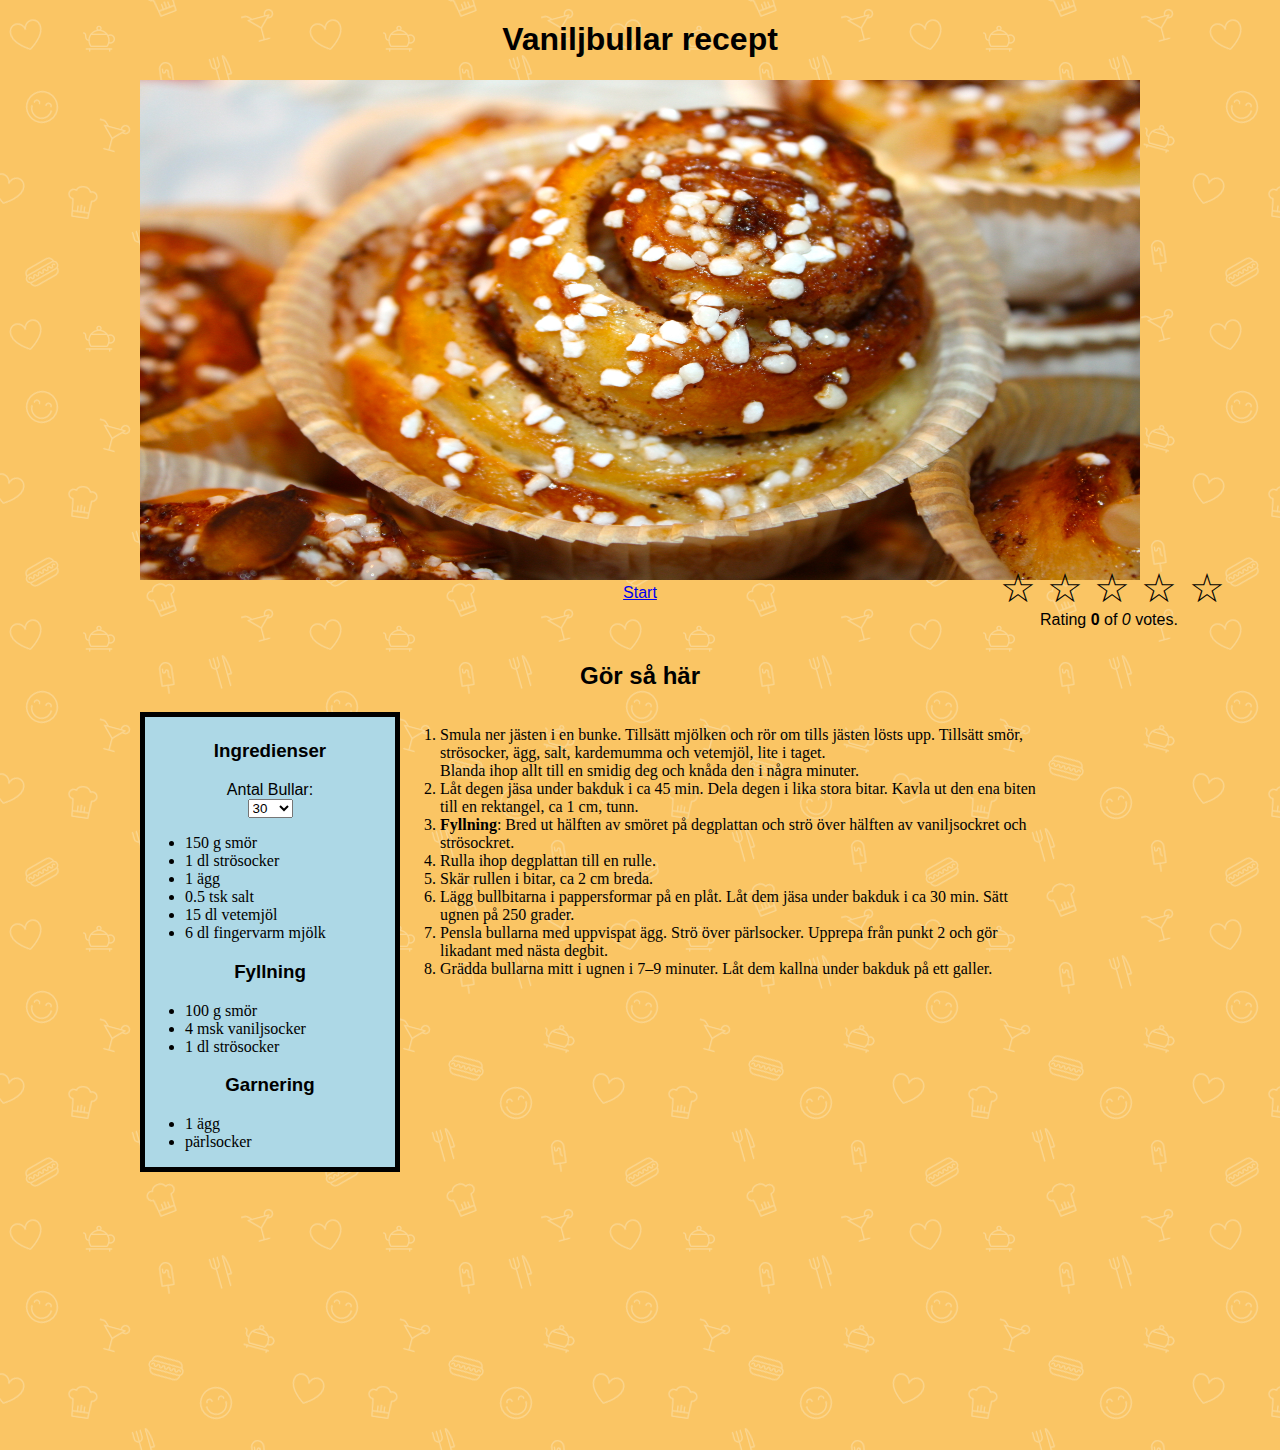
==== assets/page/recept.html @ a4e27f45 "aa" ====
<!DOCTYPE html>
<html lang="sv">
<head>
	<link rel="stylesheet" type="text/css" href="../style/main.css">
	<meta charset="utf-8"/>
	<title>Vaniljbullar</title>
</head>
<body>
	<div id ="wrapper">
		<header>
			<h1>Vaniljbullar recept</h1>	
		</header>
			<div id="vaniljbulle">
				<img src="../resource/vaniljbulle.jpg" alt="bullarimg" 
				height="500" width="1000">
			</div>
			<nav>
				<a href="slutuppgift.html">Start</a>
			</nav>
			<section>
				<article>
					<div id="starE"></div>
					 <p class="stars">
					 <span id="star5" class="rating">&star;</span>
					 <span id="star4" class="rating">&star;</span>
					 <span id="star3" class="rating">&star;</span>
					 <span id="star2" class="rating">&star;</span>
					 <span id="star1" class="rating">&star;</span>	
					 </p>
	                <p class="vote">Rating <strong>0</strong> of <em>0</em> votes. </p>
	                <div id="loading"></div>
                </article>
			</section>
			<header>
				<h2>Gör så här</h2>
			</header>
		<aside>
			<header>
				<h3>Ingredienser</h3>
				<label>
	                Antal Bullar:<form>
				<select class="select" id="batchNum" onchange="setBatchNum()">
					<option value="30">30</option>
					<option value="40">40</option>
					<option value="50">50</option>
					<option value="60">60</option>
					<option value="70">70</option>
					<option value="80">80</option>
					<option value="90">90</option>
					<option value="100">100</option>
				</select>
			</form>
				</label>
			</header>	
			
			<ul>
				<li><span id="butter">150</span> g smör</li>
				<li><span id="sugar">1</span> dl strösocker</li>
				<li><span id="egg">1</span> ägg</li>
				<li><span id="salt">0.5</span> tsk salt</li>
				<li><span id="flour">15</span> dl vetemjöl</li>
				<li><span id="milk">6</span> dl fingervarm mjölk</li>
			</ul>
			<header>
				<h3>Fyllning</h3>
			</header>
			<ul>
				<li><span id="butter2">100</span> g smör</li>
				<li><span id="vanillasugar">4</span> msk vaniljsocker</li>
				<li><span id="sugar2">1</span> dl strösocker</li>
			</ul>
			<header>
				<h3>Garnering</h3>
			</header>
			<ul>
				<li><span id="egg2">1</span> ägg</li>
				<li>pärlsocker</li>
			</ul>		
		</aside>
		<main>
			<section>
			<ol>
				<li>Smula ner jästen i en bunke. Tillsätt mjölken och rör om tills jästen lösts upp. Tillsätt smör, strösocker, ägg, salt, kardemumma och vetemjöl, lite i taget.<br> Blanda ihop allt till en smidig deg och knåda den i några minuter.</li>
				<li>Låt degen jäsa under bakduk i ca 45 min. Dela degen i lika stora bitar. Kavla ut den ena biten till en rektangel, ca 1 cm, tunn.</li>
				<li><strong>Fyllning</strong>: Bred ut hälften av smöret på degplattan och strö över hälften av vaniljsockret och strösockret.</li>
				<li>Rulla ihop degplattan till en rulle.</li>
				<li>Skär rullen i bitar, ca 2 cm breda.</li>
				<li>Lägg bullbitarna i pappersformar på en plåt. Låt dem jäsa under bakduk i ca 30 min. Sätt ugnen på 250 grader.</li>
				<li>Pensla bullarna med uppvispat ägg. Strö över pärlsocker. Upprepa från punkt 2 och gör likadant med nästa degbit.</li>
				<li>Grädda bullarna mitt i ugnen i 7–9 minuter. Låt dem kallna under bakduk på ett galler.</li>
			</ol>
			</section>	
		</main>
	</div>
	<script type="text/javascript" src="../script/mainscript.js">
	</script>
	<script type="text/javascript" src="../script/vote.js"></script>

</body>
</html>
---- assets/style/main.css ----
body{
	background-image: url("../resource/food.png"); 
}
#wrapper {
	margin: 0 auto;
	width:1000px;
	height:auto;
}
#rubrik{
	text-align: center;
	margin: 0;
	padding: 0;
	font-family: sans-serif;
	width: auto;
	height: auto;
}
#vaniljbulle{
	text-align:center;
}
.stars{
	position: absolute;
	color: black;
	left: 1000px;
	top: 525px;
	font-size: 40px;
	unicode-bidi: bidi-override;
	direction: rtl;
}
.stars span{
	cursor: pointer;
}
#star1:hover,
#star2:hover,
#star3:hover,
#star4:hover,
#star5:hover
{
	color: yellow;
}

.vote{
	position: absolute;
	left: 1040px;
	top: 595px;
}
#loading{
	position: absolute;
	left: 1070px;
	top: 630px;
}
.c-rating {
  display: -webkit-box;
  display: -webkit-flex;
  display: -ms-flexbox;
  display: flex;
  list-style: none;
  margin: 0;
  padding: 0;
}

.c-rating__item {
  -webkit-box-flex: 0;
  -webkit-flex: 0 0 24px;
      -ms-flex: 0 0 24px;
          flex: 0 0 24px;
  height: 24px;
  background: url("../resource/stars.svg");
  background-position: 0 0;
  cursor: pointer;
}

.c-rating__item:hover,
.c-rating__item.is-active {
  background-position: -24px 0;
}
#starE {
  width:40px;
  height:40px;
  margin: 0 auto;
}

nav{
	margin:0 auto;
	text-align: center;
	font-family: sans-serif;
}
header{
	margin:0 auto;
	text-align: center;
	font-family: sans-serif;
}
h2{
	text-align: center;
	font-family: sans-serif;
}
p{
	text-align: center;
	font-family: sans-serif;
}
li{
	
}

aside{
	float:left;
	background-color: lightblue;
	margin-top: 2px;
	padding-top: 5px;
 	height: auto;
 	width: 250px;
 	border-style: solid;
	border-width: 5px;
 	border-color: black;
}
main{
	 height: 740px;
	 width: 740px;
	 float:right;
}
section {
	clear:both;
	width:650px;
	height:auto;
}
label:hover{
	background-color: yellow;
}
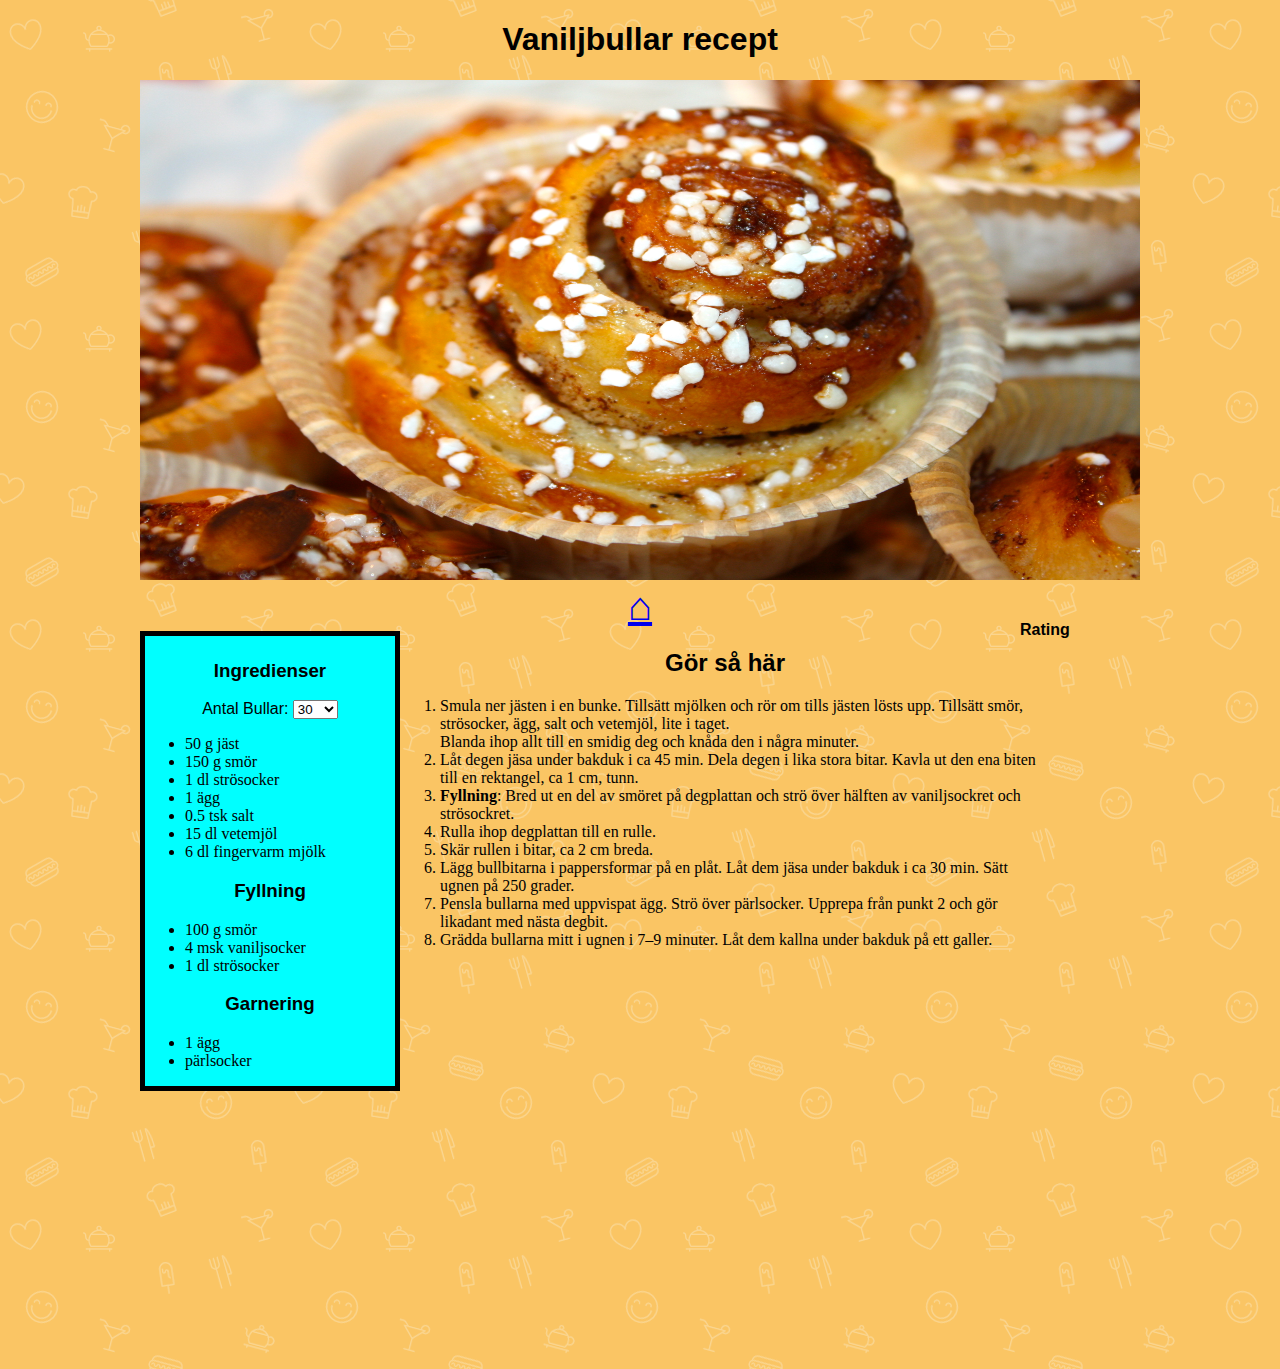
==== commit f5413feb: "klar" ====
--- a/assets/page/recept.html
+++ b/assets/page/recept.html
@@ -11,34 +11,37 @@
 			<h1>Vaniljbullar recept</h1>	
 		</header>
 			<div id="vaniljbulle">
+			<!--http://media.hemmahosandrea.se/2013/10/IMG_5040-1024x682.jpg-->
 				<img src="../resource/vaniljbulle.jpg" alt="bullarimg" 
 				height="500" width="1000">
 			</div>
 			<nav>
-				<a href="slutuppgift.html">Start</a>
+				<div id="home">
+				<a href="slutuppgift.html">	&#8962;</a>
+				</div>
 			</nav>
-			<section>
-				<article>
-					<div id="starE"></div>
-					 <p class="stars">
-					 <span id="star5" class="rating">&star;</span>
-					 <span id="star4" class="rating">&star;</span>
-					 <span id="star3" class="rating">&star;</span>
-					 <span id="star2" class="rating">&star;</span>
-					 <span id="star1" class="rating">&star;</span>	
-					 </p>
-	                <p class="vote">Rating <strong>0</strong> of <em>0</em> votes. </p>
-	                <div id="loading"></div>
-                </article>
-			</section>
-			<header>
-				<h2>Gör så här</h2>
-			</header>
+				<section>
+	               <header><h4 id="votes">Rating</h4></header>
+				<div id ="stars">
+					<span id="star1" class="star">&starf;</span>
+					<span id="star2" class="star">&starf;</span>
+					<span id="star3" class="star">&starf;</span>
+					<span id="star4" class="star">&starf;</span>
+					<span id="star5" class="star">&starf;</span>
+					
+					<span id="rating1" class="rating"></span>
+					<span id="rating2" class="rating"></span>
+					<span id="rating3" class="rating"></span>
+					<span id="rating4" class="rating"></span>
+					<span id="rating5" class="rating"></span>
+				</div>				
+                </section>
+			
 		<aside>
 			<header>
 				<h3>Ingredienser</h3>
 				<label>
-	                Antal Bullar:<form>
+	                Antal Bullar:
 				<select class="select" id="batchNum" onchange="setBatchNum()">
 					<option value="30">30</option>
 					<option value="40">40</option>
@@ -49,11 +52,12 @@
 					<option value="90">90</option>
 					<option value="100">100</option>
 				</select>
-			</form>
+			
 				</label>
 			</header>	
 			
 			<ul>
+				<li><span id="yeast">50</span> g jäst</li>
 				<li><span id="butter">150</span> g smör</li>
 				<li><span id="sugar">1</span> dl strösocker</li>
 				<li><span id="egg">1</span> ägg</li>
@@ -79,10 +83,13 @@
 		</aside>
 		<main>
 			<section>
+			<header>
+				<h2>Gör så här</h2>
+			</header>
 			<ol>
-				<li>Smula ner jästen i en bunke. Tillsätt mjölken och rör om tills jästen lösts upp. Tillsätt smör, strösocker, ägg, salt, kardemumma och vetemjöl, lite i taget.<br> Blanda ihop allt till en smidig deg och knåda den i några minuter.</li>
+				<li>Smula ner jästen i en bunke. Tillsätt mjölken och rör om tills jästen lösts upp. Tillsätt smör, strösocker, ägg, salt och vetemjöl, lite i taget.<br> Blanda ihop allt till en smidig deg och knåda den i några minuter.</li>
 				<li>Låt degen jäsa under bakduk i ca 45 min. Dela degen i lika stora bitar. Kavla ut den ena biten till en rektangel, ca 1 cm, tunn.</li>
-				<li><strong>Fyllning</strong>: Bred ut hälften av smöret på degplattan och strö över hälften av vaniljsockret och strösockret.</li>
+				<li><strong>Fyllning</strong>: Bred ut en del av smöret på degplattan och strö över hälften av vaniljsockret och strösockret.</li>
 				<li>Rulla ihop degplattan till en rulle.</li>
 				<li>Skär rullen i bitar, ca 2 cm breda.</li>
 				<li>Lägg bullbitarna i pappersformar på en plåt. Låt dem jäsa under bakduk i ca 30 min. Sätt ugnen på 250 grader.</li>
--- a/assets/style/main.css
+++ b/assets/style/main.css
@@ -17,66 +17,62 @@
 #vaniljbulle{
 	text-align:center;
 }
-.stars{
-	position: absolute;
-	color: black;
-	left: 1000px;
-	top: 525px;
-	font-size: 40px;
-	unicode-bidi: bidi-override;
-	direction: rtl;
-}
-.stars span{
-	cursor: pointer;
-}
-#star1:hover,
-#star2:hover,
-#star3:hover,
-#star4:hover,
-#star5:hover
-{
-	color: yellow;
-}
 
-.vote{
-	position: absolute;
-	left: 1040px;
-	top: 595px;
-}
 #loading{
 	position: absolute;
 	left: 1070px;
 	top: 630px;
 }
-.c-rating {
-  display: -webkit-box;
-  display: -webkit-flex;
-  display: -ms-flexbox;
-  display: flex;
-  list-style: none;
-  margin: 0;
-  padding: 0;
+
+.star{
+	font-size: 40px;
+	color: black;
+	cursor: pointer;
+	position: absolute;
+	left: 943px;
+	top: 573px;
+}
+#stars {
+	position: absolute;
+	left: 1005px;
+	top: 568px;
+	cursor: pointer;
+}
+#votes{
+	position: absolute;
+	left: 1020px;
+	top: 600px;
+}
+#rating1 {
+	font-size: 40px;
+	color: aqua;
 }
 
-.c-rating__item {
-  -webkit-box-flex: 0;
-  -webkit-flex: 0 0 24px;
-      -ms-flex: 0 0 24px;
-          flex: 0 0 24px;
-  height: 24px;
-  background: url("../resource/stars.svg");
-  background-position: 0 0;
-  cursor: pointer;
+#rating2 {
+	font-size: 40px;
+	color: aqua;
 }
 
-.c-rating__item:hover,
-.c-rating__item.is-active {
-  background-position: -24px 0;
+#rating3 {
+	font-size: 40px;
+	color: aqua;
 }
-#starE {
-  width:40px;
-  height:40px;
-  margin: 0 auto;
+
+#rating4 {
+	font-size: 40px;
+	color: aqua;
+}
+
+#rating5 {
+	font-size: 40px;
+	color: aqua;
+}
+#home{
+	font-size: 40px;
+	color: aqua;
+}
+a:visited{
+	color: aqua;
 }
 
 nav{
@@ -103,7 +99,7 @@
 
 aside{
 	float:left;
-	background-color: lightblue;
+	background-color: aqua;
 	margin-top: 2px;
 	padding-top: 5px;
  	height: auto;
@@ -122,6 +118,3 @@
 	width:650px;
 	height:auto;
 }
-label:hover{
-	background-color: yellow;
-}